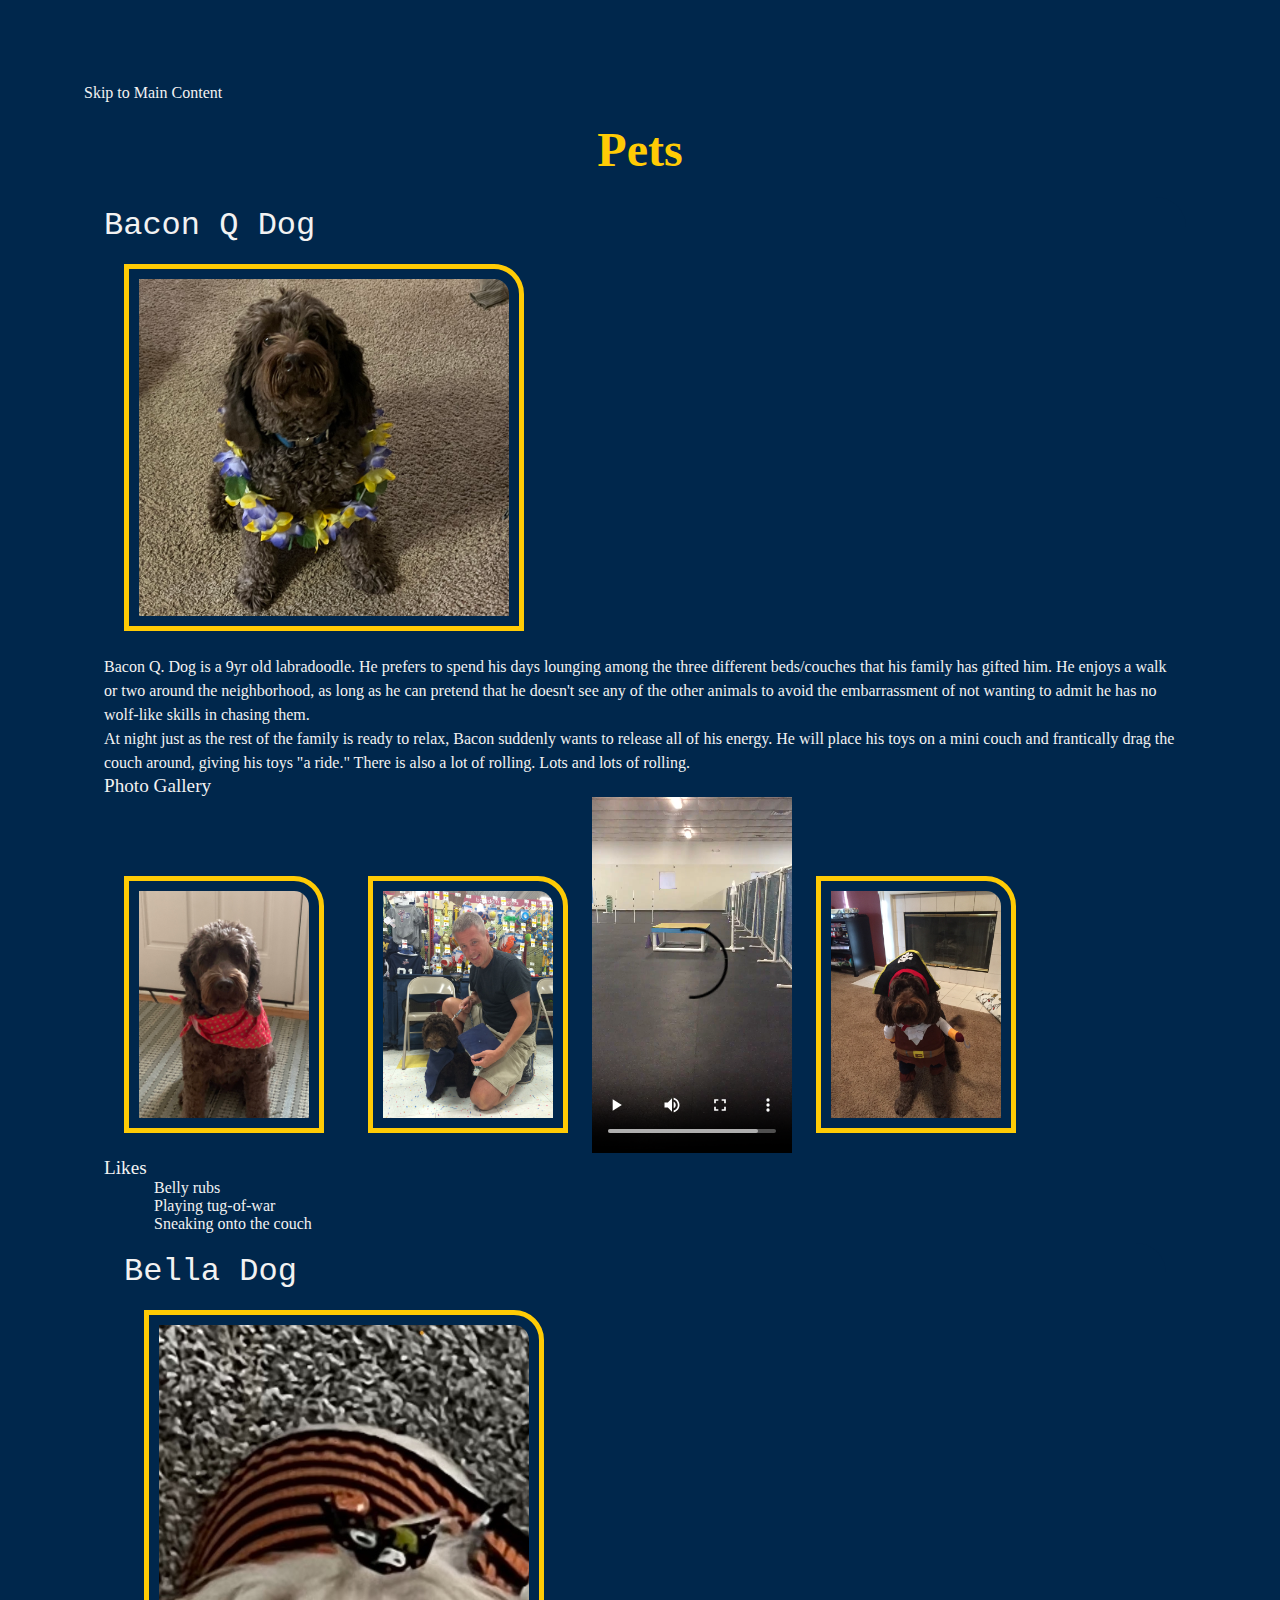
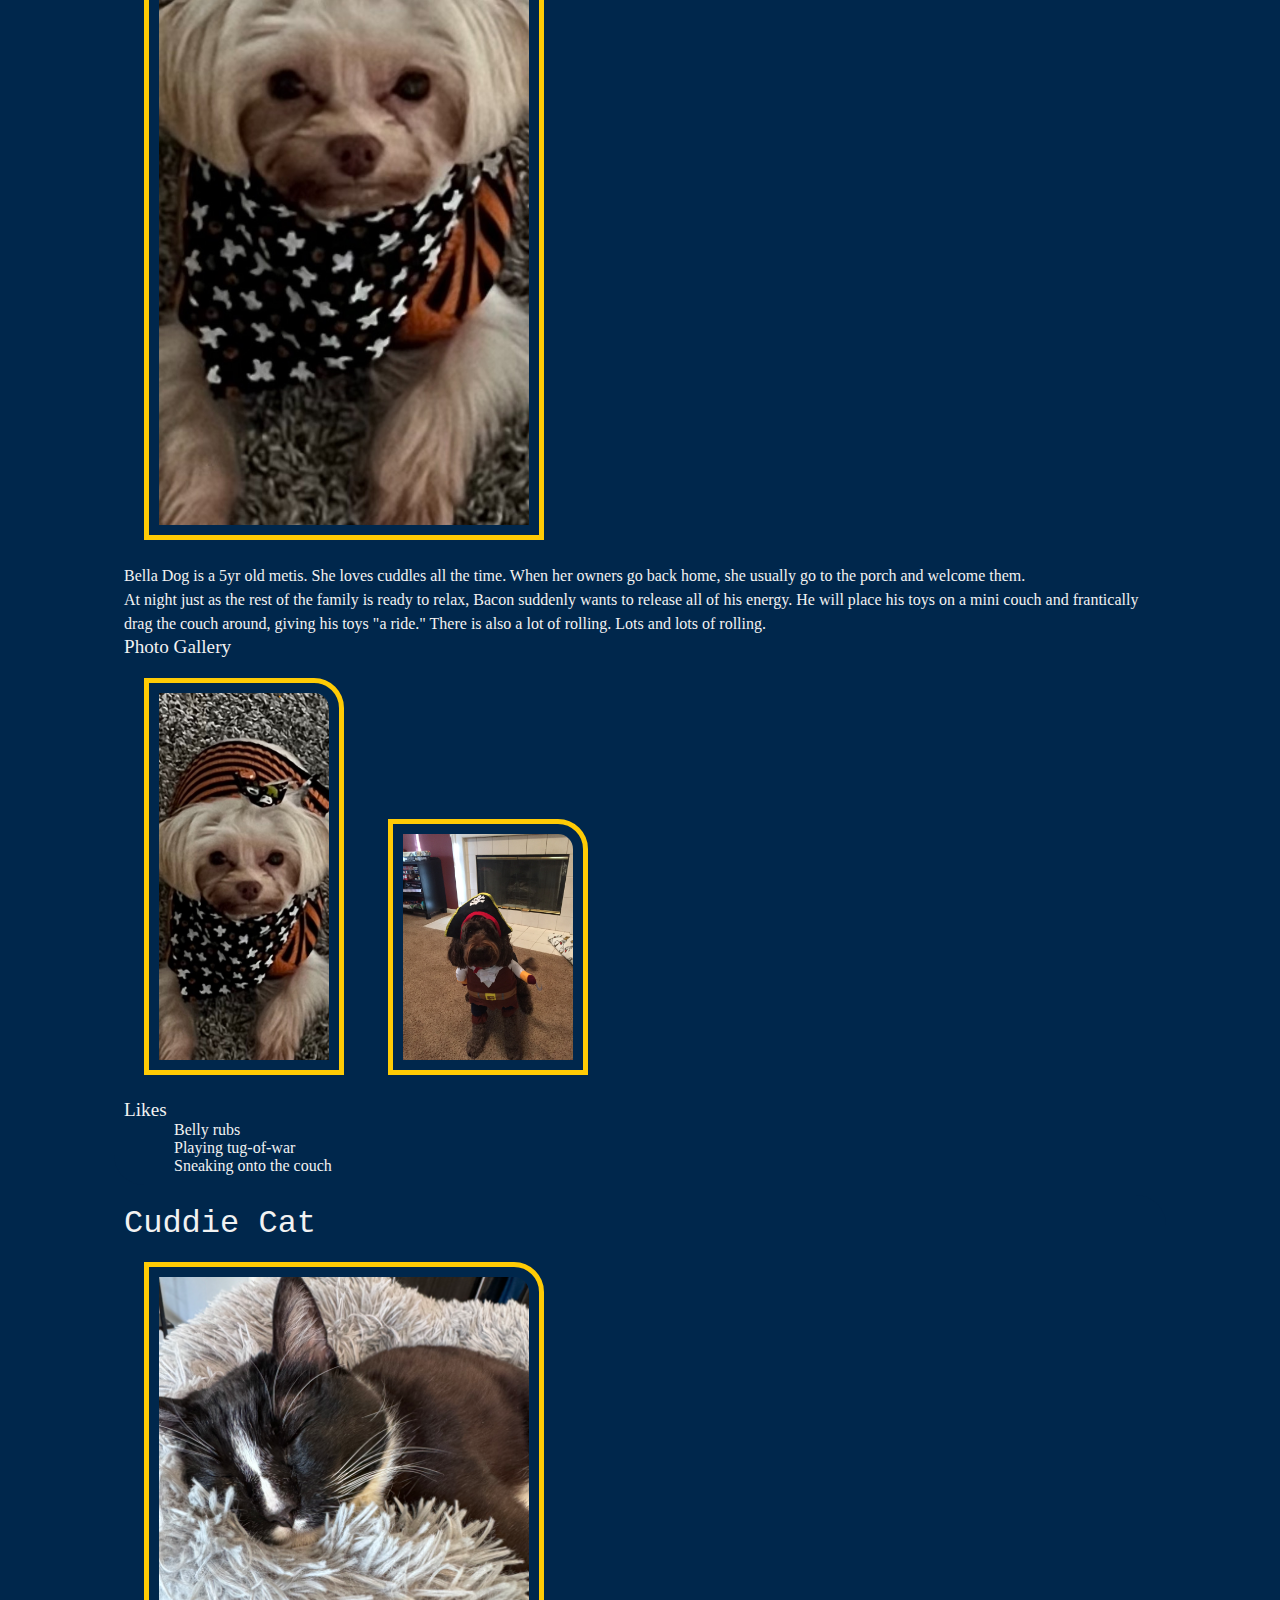
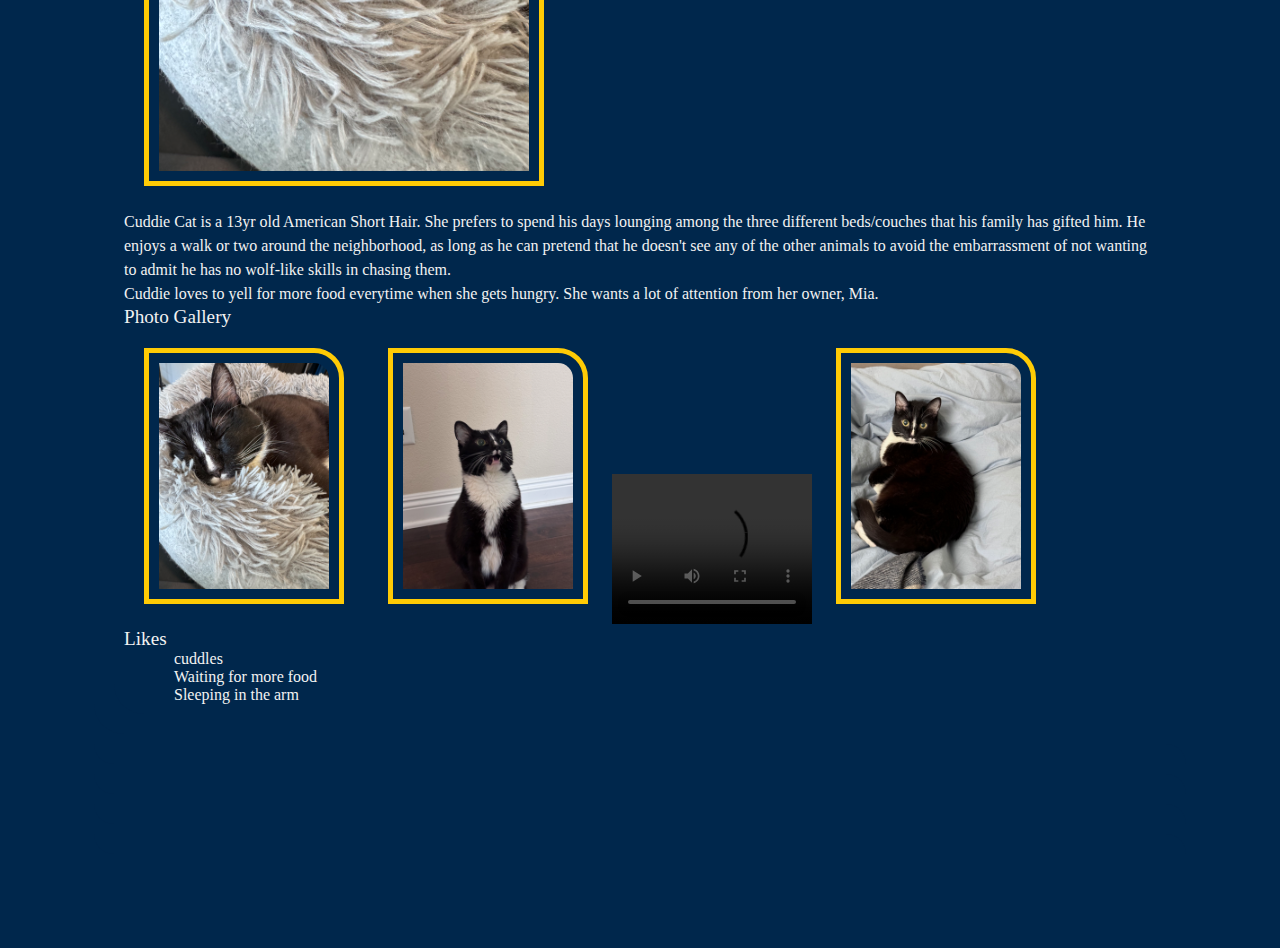
==== pets.html @ 11db4066 "Add files via upload" ====
<!DOCTYPE html>
<html lang="en">
<head>
    <meta charset="UTF-8">
    <meta name="viewport" content="width=device-width, initial-scale=1.0">
    <link rel="stylesheet" href="css/reset.css">
    <link rel="stylesheet" href="css/style.css">
    <title>Pets</title>
</head>
<body>
    <a href = "">Skip to Main Content</a>
    <main>
        <h1>Pets</h1>
        <div>
            <h2>Bacon Q Dog</h2>
            <img src="images/bacon.jpg" width = "400" alt="Brown labradoodle wearing colorful lei">

            <p>Bacon Q. Dog is a 9yr old labradoodle. He prefers to spend his days lounging among the three different beds/couches that his family has gifted him. He enjoys a walk or two around the neighborhood, as long as he can pretend that he doesn't see any of the other animals to avoid the embarrassment of not wanting to admit he has no wolf-like skills in chasing them.</p> 
            <P>At night just as the rest of the family is ready to relax, Bacon suddenly wants to release all of his energy. He will place his toys on a mini couch and frantically drag the couch around, giving his toys "a ride." There is also a lot of rolling. Lots and lots of rolling.</P>
            <h3>Photo Gallery</h3>
            <img src="images/bacon_bandana.JPG" width ="200" alt = "Brown labradoodle wearing an orange bandana">
            <img src="images/bacon_graduation.JPG"  width ="200" alt="Small labradoodle puppy wearing a graduation cap and gown">
            <video width="200"  controls>
                <source src="images/bacon_agility.mov">
                Your browser does not support the video tag.  This was a video of a girl and dog demonstrating a sit and stay procedure
            </video>
            <img src="images/bacon_halloween.JPG"  width ="200" alt="Brown labradoodle wearing a pirate costume">

            <h3>Likes</h3>
            <ul>
                <li>Belly rubs</li>
                <li>Playing tug-of-war</li>
                <li>Sneaking onto the couch</li>
            </ul>
            <div>
                <h2>Bella Dog</h2>
                <img src="images/Bella.jpeg" width = "400" alt="White Metis looking at you">
    
                <p>Bella Dog is a 5yr old metis. She loves cuddles all the time. When her owners go back home, she usually go to the porch and welcome them.</p> 
                <P>At night just as the rest of the family is ready to relax, Bacon suddenly wants to release all of his energy. He will place his toys on a mini couch and frantically drag the couch around, giving his toys "a ride." There is also a lot of rolling. Lots and lots of rolling.</P>
                <h3>Photo Gallery</h3>
                <img src="images/Bella.jpeg" width ="200" alt = "White Metis looking at you">
                <img src="images/bacon_halloween.JPG"  width ="200" alt="Brown labradoodle wearing a pirate costume">
    
                <h3>Likes</h3>
                <ul>
                    <li>Belly rubs</li>
                    <li>Playing tug-of-war</li>
                    <li>Sneaking onto the couch</li>
                </ul>
            </div>
            <div>
                <h2>Cuddie Cat</h2>
                <img src="images/cuddie.jpeg" width = "400" alt="Black and White American Short hair laying on her sofa">
    
                <p>Cuddie Cat is a 13yr old American Short Hair. She prefers to spend his days lounging among the three different beds/couches that his family has gifted him. He enjoys a walk or two around the neighborhood, as long as he can pretend that he doesn't see any of the other animals to avoid the embarrassment of not wanting to admit he has no wolf-like skills in chasing them.</p> 
                <P>Cuddie loves to yell for more food everytime when she gets hungry. She wants a lot of attention from her owner, Mia.</P>
                <h3>Photo Gallery</h3>
                <img src="images/cuddie.jpeg" width ="200" alt = "Black and White American Short hair laying on her sofa">
                <img src="images/cuddie_yelling.jpeg"  width ="200" alt="Cuddie is yelling for more food">
                <video width="200"  controls>
                    <source src="images/cuddie_asking_for_food.MOV">
                    Cuddie is asking for food.
                </video>
                <img src="images/cuddie_laying.jpeg"  width ="200" alt="Cuddie is staring to the world">
    
                <h3>Likes</h3>
                <ul>
                    <li>cuddles</li>
                    <li>Waiting for more food</li>
                    <li>Sleeping in the arm</li>
                </ul>
            </div>
        
        </div>
        <div></div>
        <div></div>
        <div></div>
        <div></div>
    </main>
    
</body>
</html>
---- css/style.css ----
body{
    margin: 5%;
    padding: 20px;
    font-size: 1em;
    font-weight: normal;
    font-family:Georgia, 'Times New Roman', Times, serif;
    background-color: #00274C;
}


    h1{
    font-size: 3em;
    font-weight: bold;
    color: #FFCB05;
    margin: 10px;
    padding: 10px;
    font-family:Georgia, 'Times New Roman', Times, serif;
    text-align: center;
}

h2{
    font-size: 2em;
    color: #f2f2f2;
    margin: 0;
    padding: 0;
    font-family: 'Courier New', Courier, monospace;
}
h3{
    font-size: 1.2em;
    color: #f2f2f2;
    margin: 0;
    padding: 0;
    font-family:Georgia, 'Times New Roman', Times, serif;
}
p{
    font-size: 1em;
    color: #f2f2f2;
    margin: 0;
    padding: 0;
    line-height: 1.5em;
    font-family:Georgia, 'Times New Roman', Times, serif;
}


img{
    padding: 10px;
    margin: 20px;
    border: 5px solid #FFCB05;
    border-top-right-radius: 30px;

}
ul{
    list-style-type: none;
    margin-left: 50px;
    display: inline-block;
    color:#f2f2f2;
}
a{
    text-decoration: none;
    color: #f2f2f2;
}

footer{
    font-size: 14px;
    font-weight: normal;
    margin-bottom: 10px;
    font-family:Georgia, 'Times New Roman', Times, serif;
    color: #f2f2f2;
    text-align: center;
}

hr.solid {
    border-top: 2px #f2f2f2;
    background-color: #f2f2f2;
    height: 1px;
    width: 100%;
    margin-top: 10px;
    margin-bottom: 10px;
}

div{
    margin: 10px;
    padding: 10px;
    border-top-right-radius: 30px;
    border-bottom-left-radius: 30px;
    background-color: #00274C;
    color: #f2f2f2;
    font-family:Georgia, 'Times New Roman', Times, serif;
}
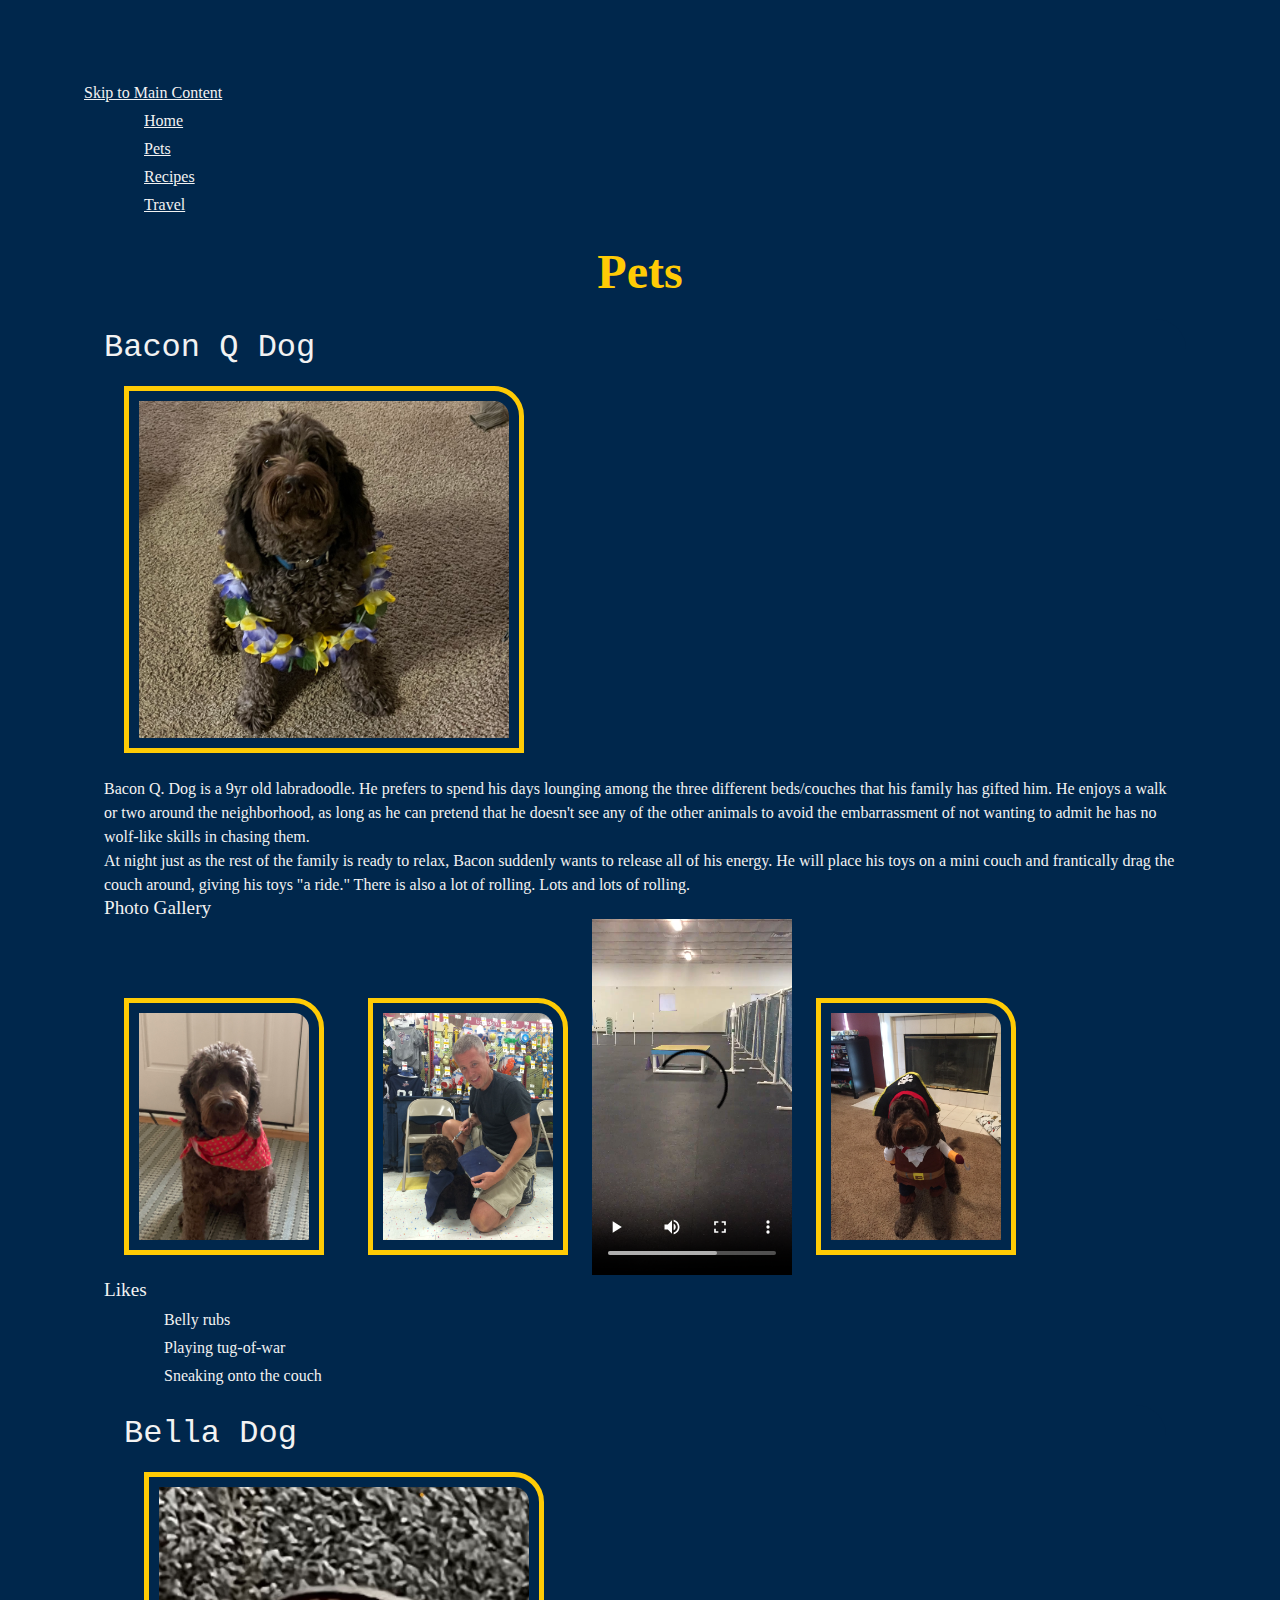
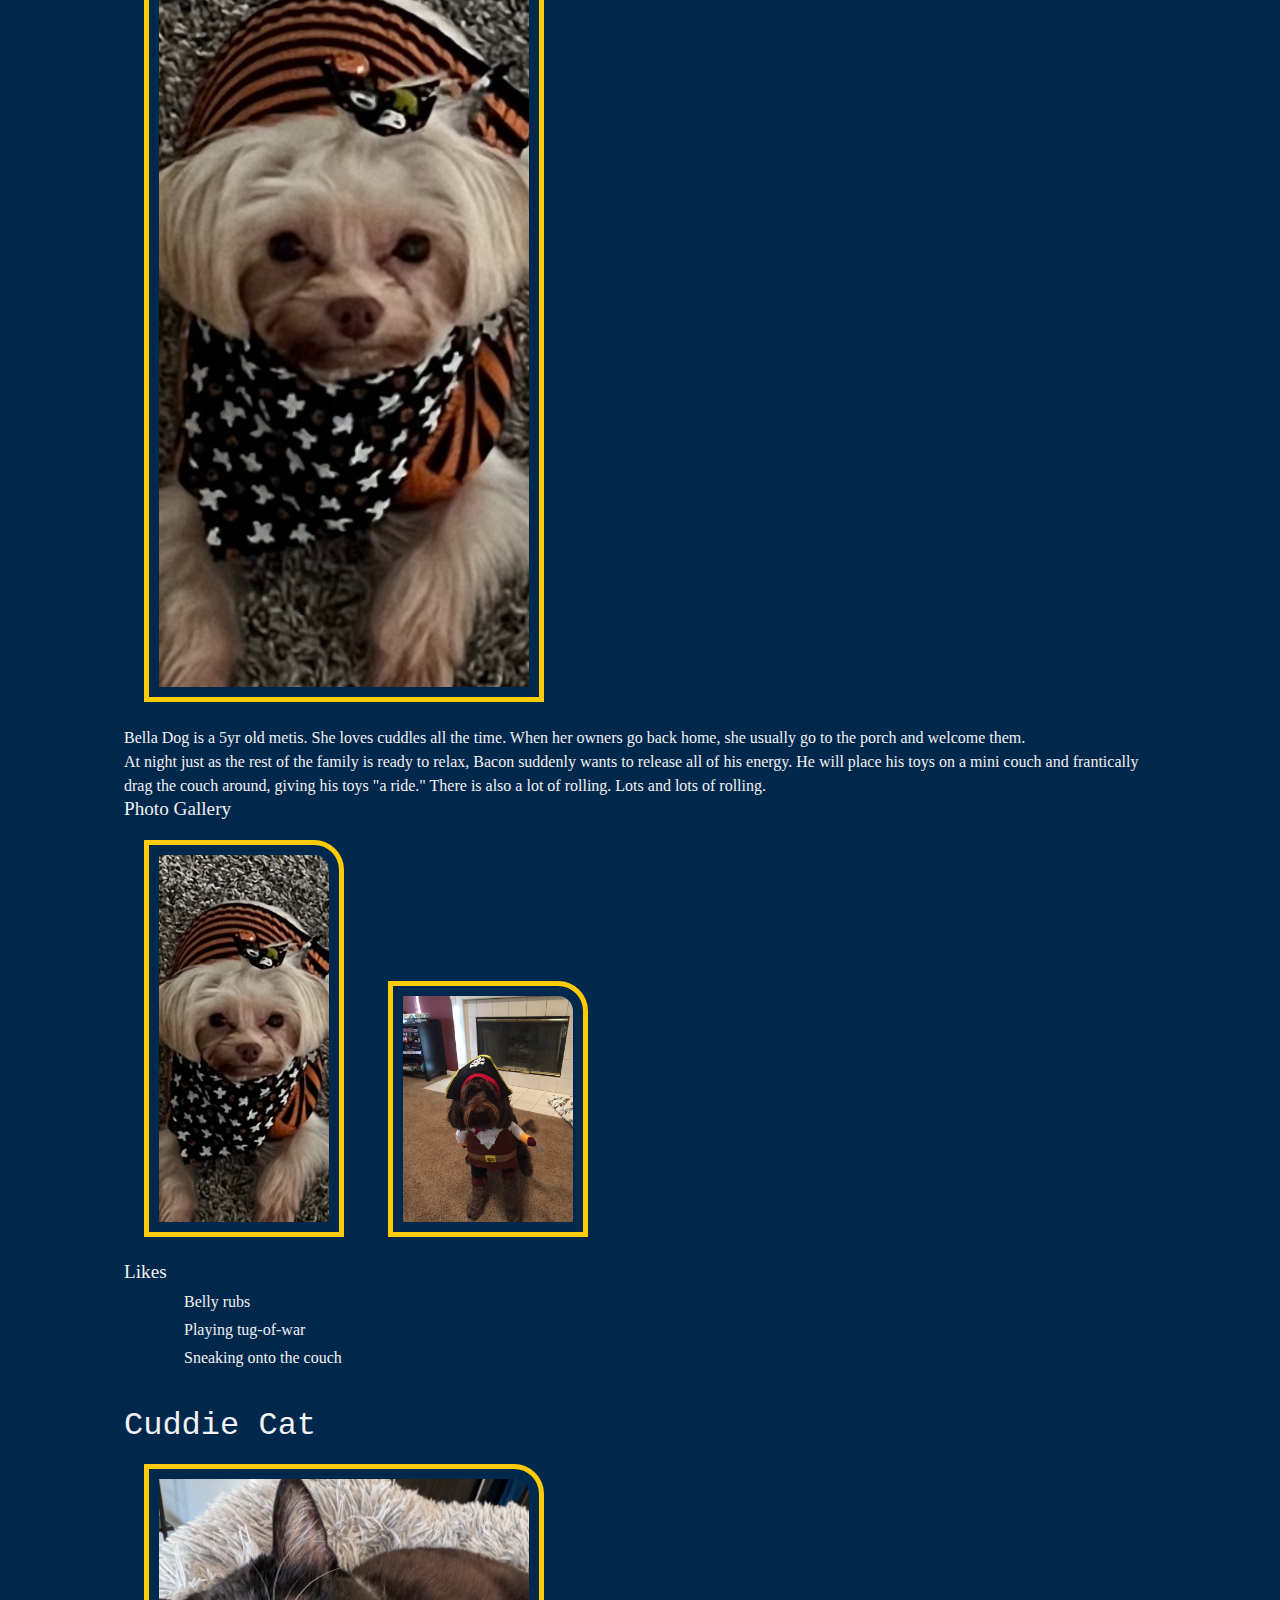
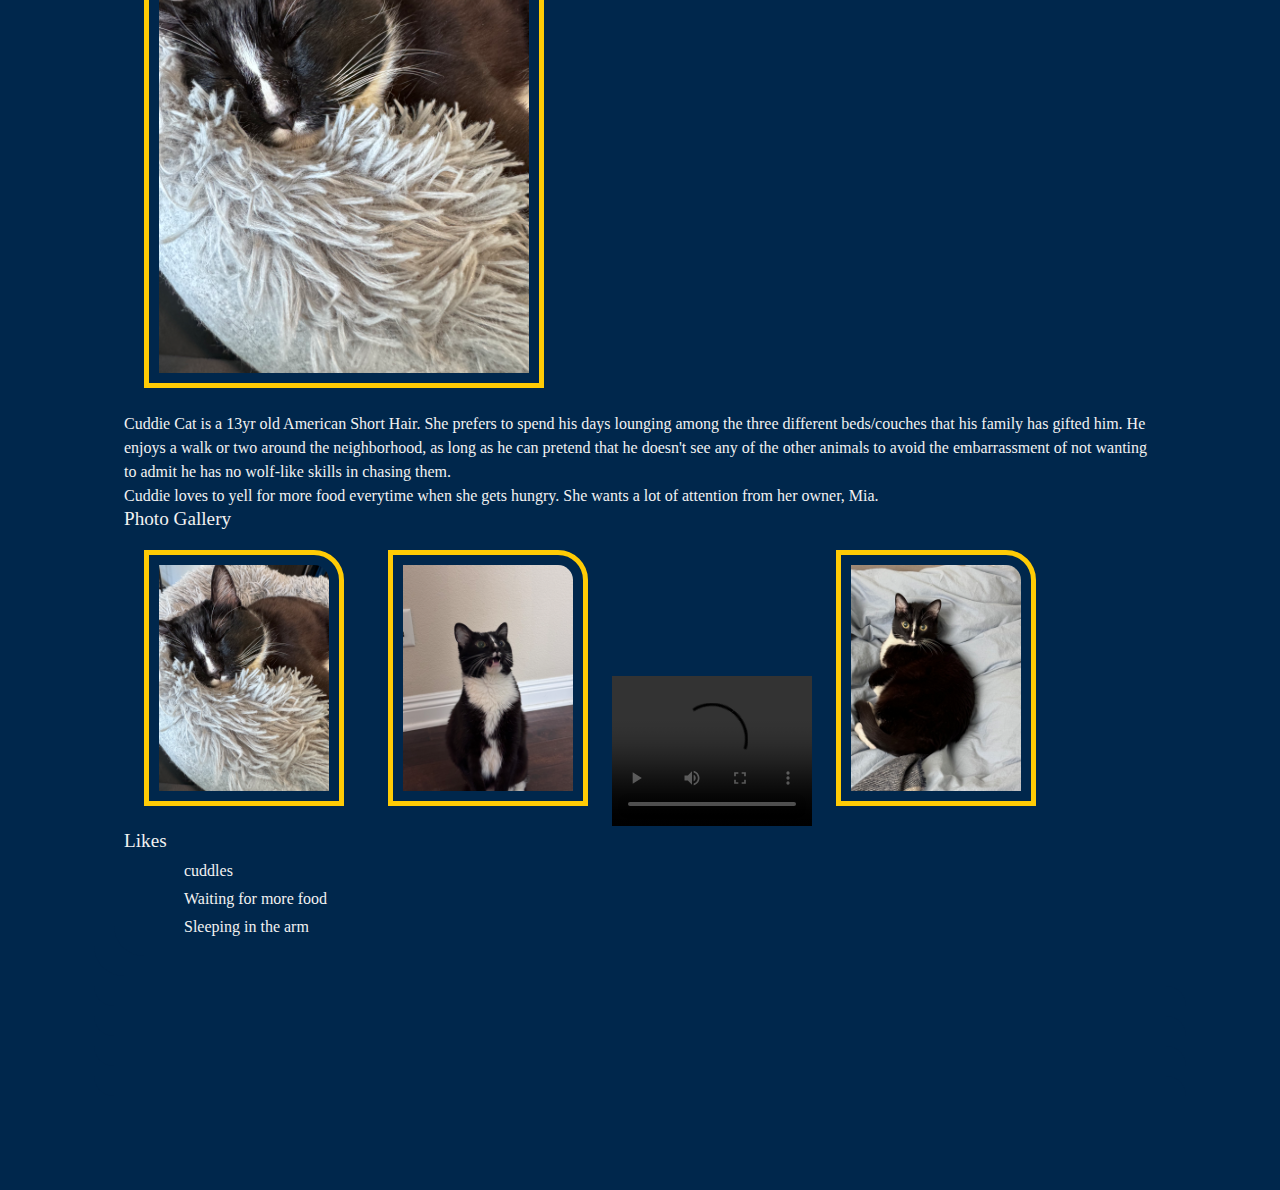
==== commit 50c94e53: "Add files via upload" ====
--- a/pets.html
+++ b/pets.html
@@ -8,7 +8,18 @@
     <title>Pets</title>
 </head>
 <body>
-    <a href = "">Skip to Main Content</a>
+    <a href = "pets.html">Skip to Main Content</a>
+    <header>
+        <nav>
+            <ul>
+                <li><a href = "index.html">Home</a></li>
+                <li><a href = "pets.html">Pets</a></li>
+                <li><a href = "recipes.html">Recipes</a></li>
+                <li><a href = "travel.html">Travel</a></li>
+            </ul>
+        </nav>
+
+    </header>
     <main>
         <h1>Pets</h1>
         <div>
--- a/css/style.css
+++ b/css/style.css
@@ -8,7 +8,7 @@
 }
 
 
-    h1{
+h1{
     font-size: 3em;
     font-weight: bold;
     color: #FFCB05;
@@ -56,12 +56,12 @@
     color:#f2f2f2;
 }
 a{
-    text-decoration: none;
+    text-decoration:underline;
     color: #f2f2f2;
 }
 
 footer{
-    font-size: 14px;
+    font-size: 10px;
     font-weight: normal;
     margin-bottom: 10px;
     font-family:Georgia, 'Times New Roman', Times, serif;
@@ -86,4 +86,15 @@
     background-color: #00274C;
     color: #f2f2f2;
     font-family:Georgia, 'Times New Roman', Times, serif;
-}+}
+.p2{
+    font-size: 1em;
+    color: #f2f2f2;
+    margin: 0;
+    padding: 20px;
+    line-height: 1.5em;
+    font-family:Georgia, 'Times New Roman', Times, serif;
+}
+li{
+    margin:10px;
+}
